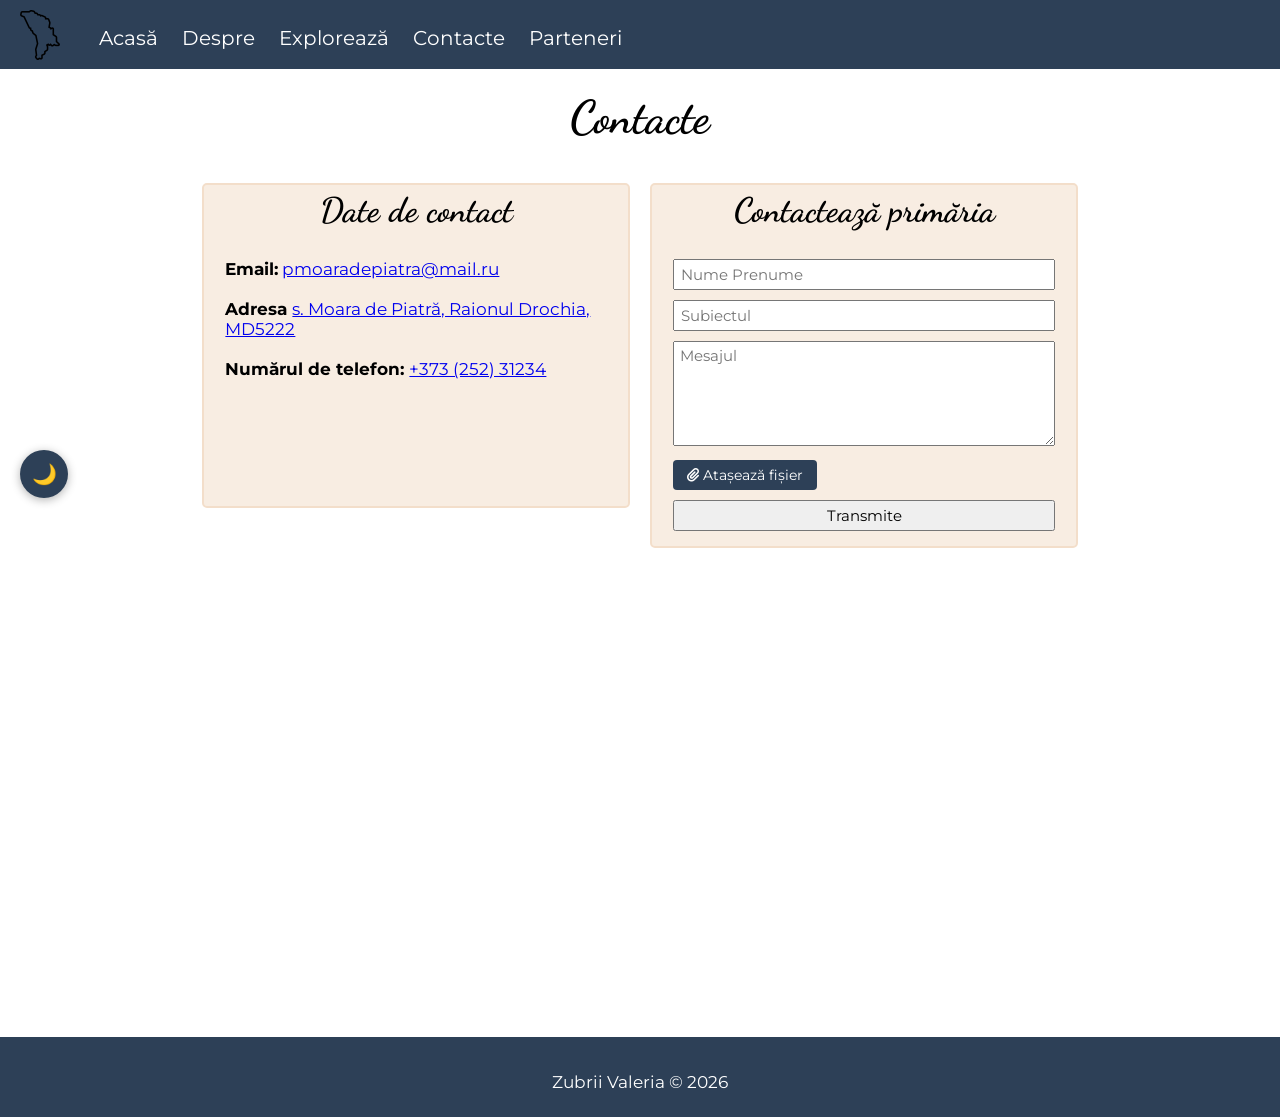
==== pages/contacte.html @ 0719222b "Add files via upload" ====
<!DOCTYPE html>
<html>

<head>
    <meta charset="UTF-8">
    <meta name="viewport" content="width-device-width, initial-scale=1.0">
    <link rel="stylesheet" href="../css/style.css">
    <link rel="stylesheet" href="https://cdnjs.cloudflare.com/ajax/libs/font-awesome/6.1.1/css/all.min.css" />
    <link rel="icon" href="../images/favicon.png">
    <script src="../js/script.js"></script>
    <title>Răuțel - Localitatea mea</title>
</head>

<body>
    <header>
        <img class="logo" src="../images/favicon2.png">
        <navbar>
            <a href="../index.html">Acasă</a>
            <a href="despre.html">Despre</a>
            <a href="exploreaza.html">Explorează</a>
            <a href="contacte.html">Contacte</a>
            <a href="parteneri.html">Parteneri</a>
        </navbar>
        <i id="hamburger" onclick="mobileMenu()" class="fa-solid fa-bars"></i>
    </header>
    <main>
        <section>
            <h1 class="centered">Contacte</h1>
            <div class="row">
                <div class="col-50">
                    <div class="contacte">
                        <h2 class="centered">Date de contact</h2>
                        <b>Email:</b>
                        <a href="mailto:pmoaradepiatra@mail.ru">pmoaradepiatra@mail.ru</a>
                        </br></br>
                        <b>Adresa </b>
                        <a href="s. Moara de Piatră, Raionul Drochia, MD5222">s. Moara de Piatră, Raionul Drochia,
                            MD5222</a>
                        </br></br>
                        <b>Numărul de telefon: </b>
                        <a href="tel:+373 (252) 31234">+373 (252) 31234</a>
                        </br>
                    </div>
                </div>
                <div class="col-50">
                    <div class="cform">
                        <h2 class="centered">Contactează primăria</h2>
                        <input type="text" id="cf-nume" placeholder="Nume Prenume">
                        <input type="text" id="cf-subiect" placeholder="Subiectul">
                        <textarea id="cf-mesaj" rows="5" placeholder="Mesajul"></textarea>

                        <!-- Atașare fișiere -->
                        <div style="margin-bottom: 10px;">
                            <label id="cf-file-label" onclick="document.getElementById('cf-fisier').click()" style="display:inline-block; padding: 6px 14px; background:#2d4057; color:white;
                                border-radius:4px; cursor:pointer; font-size:14px;">
                                <i class="fa-solid fa-paperclip"></i> Atașează fișier
                            </label>
                            <input type="file" id="cf-fisier" style="display:none" onchange="document.getElementById('cf-file-label').innerHTML =
                                '<i class=\'fa-solid fa-check\'></i> ' + this.files[0].name">
                        </div>

                        <input type="button" value="Transmite" onclick="trimiteEmail()" style="cursor:pointer;">
                    </div>
                </div>
            </div>
            <br />
            <iframe class="harta"
                src="https://www.google.com/maps/embed?pb=!1m18!1m12!1m3!1d7005.938988862585!2d28.002740599102786!3d47.892275557445984!2m3!1f0!2f0!3f0!3m2!1i1024!2i768!4f13.1!3m3!1m2!1s0x40cca1e0cf88219f%3A0xa1ef523b1fbffca7!2sGimnaziul%20Moara%20de%20Piatr%C4%83!5e0!3m2!1sro!2s!4v1776970168499!5m2!1sro!2s"
                width="600" height="450" style="border:0;" allowfullscreen="" loading="lazy"
                referrerpolicy="no-referrer-when-downgrade"></iframe>
        </section>
    </main>
    <footer>
        <span>Zubrii Valeria © 2026</span>
    </footer>
    <button id="dark-toggle" onclick="toggleDark()">🌙</button>

    <script>
        function trimiteEmail() {
            const nume = document.getElementById('cf-nume').value.trim();
            const subiect = document.getElementById('cf-subiect').value.trim();
            const mesaj = document.getElementById('cf-mesaj').value.trim();

            if (!nume || !subiect || !mesaj) {
                alert('Te rugăm să completezi toate câmpurile.');
                return;
            }

            const dest = 'primaria.rautel@apl.gov.md';
            const sub = encodeURIComponent(subiect + ' - ' + nume);
            const body = encodeURIComponent('Nume: ' + nume + '\n\n' + mesaj);

            window.location.href = 'mailto:' + dest + '?subject=' + sub + '&body=' + body;
        }
    </script>
</body>

</html>
---- css/style.css ----
@import url('https://fonts.googleapis.com/css2?family=Dancing+Script:wght@400..700&family=Montserrat:ital,wght@0,100..900;1,100..900&family=Playfair+Display:ital,wght@0,400..900;1,400..900&display=swap');

* {
    box-sizing: border-box;
}

body {
    margin: 0;
    font-family: 'Montserrat', sans-serif;
    font-size: 17px;
    display: flex;
    flex-direction: column;
    min-height: 100vh;
    transition: background-color 0.3s ease, color 0.3s ease;
}

main {
    flex: 1;
}

header {
    background: #2d4057;
    position: fixed;
    width: 100%;
    top: 0;
    padding: 10px 15px 5px 15px;
    z-index: 1000;
}

/* ===== SLIDER ===== */

.slider {
    position: relative;
    width: 80%;
    max-width: 800px;
    margin: 30px auto 0 auto;
    border-radius: 10px;
    overflow: hidden;
    box-shadow: 0 4px 20px rgba(0,0,0,0.4);
}

.slider-track {
    display: flex;
    transition: transform 0.6s ease;
}

.slide {
    min-width: 100%;
    height: 420px;
    object-fit: cover;
    display: block;
}

.slider-btn {
    position: absolute;
    top: 50%;
    transform: translateY(-50%);
    background: rgba(45, 64, 87, 0.75);
    color: white;
    border: none;
    border-radius: 50%;
    width: 44px;
    height: 44px;
    font-size: 18px;
    cursor: pointer;
    z-index: 10;
    transition: background 0.3s ease;
}

.slider-btn:hover {
    background: rgba(45, 64, 87, 1);
}

.slider-btn.left  { left: 12px; }
.slider-btn.right { right: 12px; }

.slider-dots {
    position: absolute;
    bottom: 12px;
    width: 100%;
    text-align: center;
}

.dot {
    display: inline-block;
    width: 10px;
    height: 10px;
    margin: 0 4px;
    background: rgba(255,255,255,0.5);
    border-radius: 50%;
    cursor: pointer;
    transition: background 0.3s ease;
}

.dot.active {
    background: white;
}

navbar {
    margin-left: 30px;
    margin-bottom: 10px;
    display: inline-block;
    overflow: auto;
}

navbar a {
    color: white;
    text-decoration: none;
    margin-right: 20px;
    font-size: 20px;
}

navbar a:hover {
    color: #131b31;
    text-decoration: underline 1px;
}

/* ===== DARK MODE ===== */

body.dark {
    background-color: #1a1a2e;
    color: #e0e0e0;
}

body.dark header {
    background: #0f0f1a;
}

body.dark footer {
    background: #0f0f1a;
}

body.dark .table-wrapper {
    background: #1e2a3a;
    box-shadow: 0 2px 12px rgba(0,0,0,0.4);
}

body.dark .table-wrapper h2 {
    background-color: #0f1e2e !important;
}

body.dark .info-table thead tr {
    background-color: #1a2535 !important;
}

body.dark .info-table th {
    color: #90b4d4 !important;
    background-color: #1a2535 !important;
    border-bottom: 2px solid #2d4057 !important;
}

body.dark .info-table td {
    color: #d0d0d0 !important;
    border-bottom: 1px solid #2a3a4a !important;
}

body.dark .info-table tr:hover td {
    background-color: #1e3048 !important;
}

body.dark .info-table td:first-child {
    color: #90b4d4 !important;
}

body.dark .note {
    color: #8899aa !important;
}

/* Butonul dark mode */
#dark-toggle {
    position: fixed;
    top: 50%;
    left: 20px;
    z-index: 9999;
    background: #2d4057;
    color: white;
    border: none;
    border-radius: 50%;
    width: 48px;
    height: 48px;
    font-size: 20px;
    cursor: pointer;
    box-shadow: 0 2px 10px rgba(0,0,0,0.3);
    transition: background 0.3s ease;
}

#dark-toggle:hover {
    background: #1a2535;
}

.yt-frame {
    width: 100%;
    height: 56vw;
    max-height: 500px;
    border: 3px solid #fa9483;
    border-radius: 5px;
    box-shadow: rgb(38, 57, 77) 0px 20px 30px -10px;
    display: block;
}

/* ===== TABEL ===== */

.table-section {
    padding: 20px 5% !important;
}

.table-wrapper {
    max-width: 700px;
    width: 100%;
    margin: 0 auto;
    background: #fff;
    border-radius: 10px;
    box-shadow: 0 2px 12px rgba(0, 0, 0, 0.1);
    overflow: hidden;
}

.table-wrapper h2 {
    background-color: #2d4057 !important;
    color: #fff !important;
    margin: 0 !important;
    padding: 20px 24px !important;
    font-size: 20px !important;
    font-weight: 600 !important;
    font-family: 'Montserrat', sans-serif !important;
    text-align: left !important;
}

footer {
    min-height: 80px;
    background: #2d4057;
    text-align: center;
    color: white;
    padding-top: 35px;
    margin-top: auto;
}

p {
    line-height: 150%;
    text-indent: 30px;
}

li {
    margin-top: 10px;
    padding-left: 15px;
    list-style-image: linear-gradient(#fa9483, #fa9483);
}

h1, h2, h3, h4, h5, h6 {
    margin-top: 0;
    font-family: 'Dancing Script', cursive;
}

h1 {
    font-size: 270%;
}

h2 {
    font-size: 200%;
}

section {
    padding: 90px 15%;
}

.logo {
    height: 50px;
}

#index {
    background: linear-gradient(#4343438b, #00000072), url('../images/index.jpeg');
    background-size: cover;
    min-height: 100vh;
}

.index-info {
    margin-top: 25vh;
    text-align: center;
}

.index-info h1 {
    font-size: 350%;
    color: white;
    border: 2px solid rgb(69, 69, 69);
    display: inline-block;
    padding: 20px;
    border-radius: 5px;
    background-color: #2d4057a9;
}

.link-index {
    color: white;
    text-decoration: underline #fa9483;
    font-size: 20px;
}

.link-index:hover {
    color: #f3deca;
}

.centered {
    text-align: center;
}

.vframe {
    width: 100%;
    max-width: 100%;
    border: 3px solid #fa9483;
    border-radius: 5px;
    box-shadow: rgb(38, 57, 77) 0px 20px 30px -10px;
    overflow: hidden;
    line-height: 0;
}

.vframe video {
    width: 100%;
    height: auto;
    display: block;
}

.loc {
    overflow: auto;
    border-bottom: 4px #f3deca dashed;
    margin-bottom: 10px;
}

.loc img {
    height: 18vh;
    width: 18vh;
    object-fit: cover;
    border-radius: 50%;
    float: left;
    margin-right: 15px;
    margin-bottom: 15px;
}

.harta {
    width: 100%;
    height: 40vh;
    border-radius: 5px;
}

.row {
    overflow: auto;
}

[class^="col-"] {
    float: left;
    padding: 0px 10px;
}

.col-50 { width: 50%; }
.col-33 { width: 33.3%; }
.col-25 { width: 25%; }

.iframe-container {
    display: block;
    width: 100%;
    padding-top: 20px;
    height: 1500px;
}

.iframe-section {
    padding: 90px 2%;
}

.iframe-box {
    margin-top: 5px;
    width: 500px;
    height: 1500px;
    border: none;
}

.contacte, .cform {
    border: 2px solid #f3deca;
    border-radius: 5px;
    background-color: #f3deca8b;
    padding: 5px 5%;
    min-height: 325px;
    height: auto;
    margin-bottom: 15px;
}

.cform input, .cform textarea {
    width: 100%;
    font-size: 15px;
    font-family: inherit;
    margin-bottom: 10px;
    padding: 4px 6px;
}

#hamburger {
    color: white;
    font-size: 28px;
    position: absolute;
    right: 22px;
    top: 24px;
    cursor: pointer;
    display: none;
}

/* media trebuie sa fie la sfarsit */

@media (max-width: 800px) {

    body {
        font-size: 16px;
    }

    section {
        padding: 90px 10px;
    }

    navbar a {
        display: none;
    }

    .index-info h1 {
        font-size: 250%;
    }

    [class^="col-"] {
        width: 100% !important;
    }

    navbar.mobile a {
        display: block;
        text-align: center;
        margin-top: 12px;
    }

    navbar {
        display: block;
    }

    #hamburger {
        display: block;
    }
}
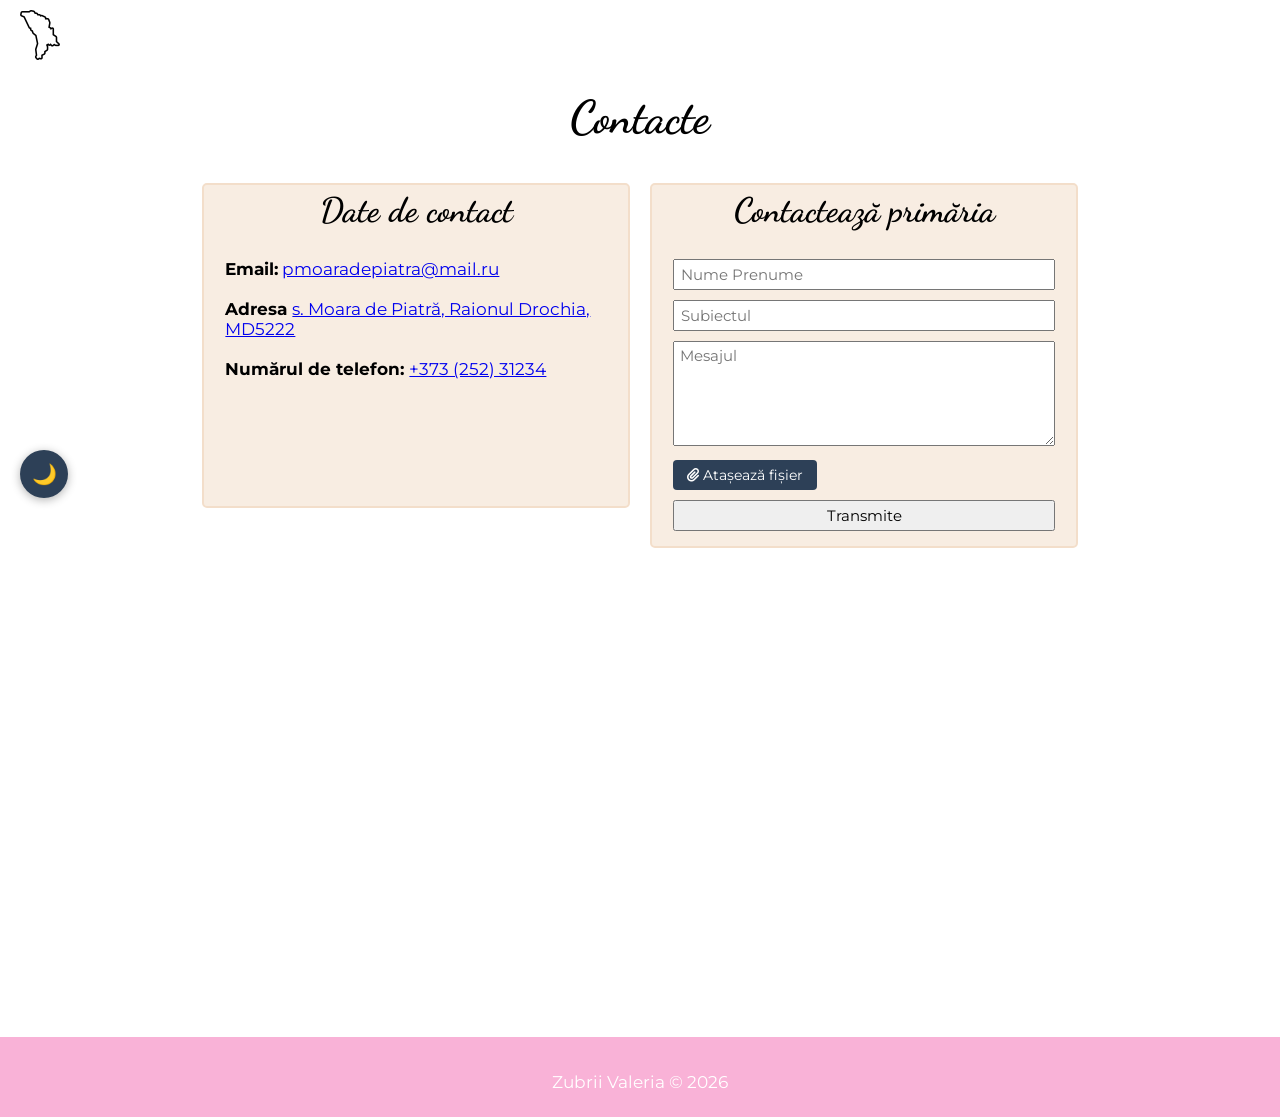
==== commit bee0f65b: "Update contacte.html" ====
--- a/pages/contacte.html
+++ b/pages/contacte.html
@@ -8,7 +8,7 @@
     <link rel="stylesheet" href="https://cdnjs.cloudflare.com/ajax/libs/font-awesome/6.1.1/css/all.min.css" />
     <link rel="icon" href="../images/favicon.png">
     <script src="../js/script.js"></script>
-    <title>Răuțel - Localitatea mea</title>
+    <title> Moara de Piatra- Localitatea mea</title>
 </head>
 
 <body>
@@ -95,4 +95,4 @@
     </script>
 </body>
 
-</html>+</html>
--- a/css/style.css
+++ b/css/style.css
@@ -19,7 +19,7 @@
 }
 
 header {
-    background: #2d4057;
+    background: F9B2D7;
     position: fixed;
     width: 100%;
     top: 0;
@@ -227,7 +227,7 @@
 
 footer {
     min-height: 80px;
-    background: #2d4057;
+    background: #F9B2D7;
     text-align: center;
     color: white;
     padding-top: 35px;
@@ -435,4 +435,4 @@
     #hamburger {
         display: block;
     }
-}+}
